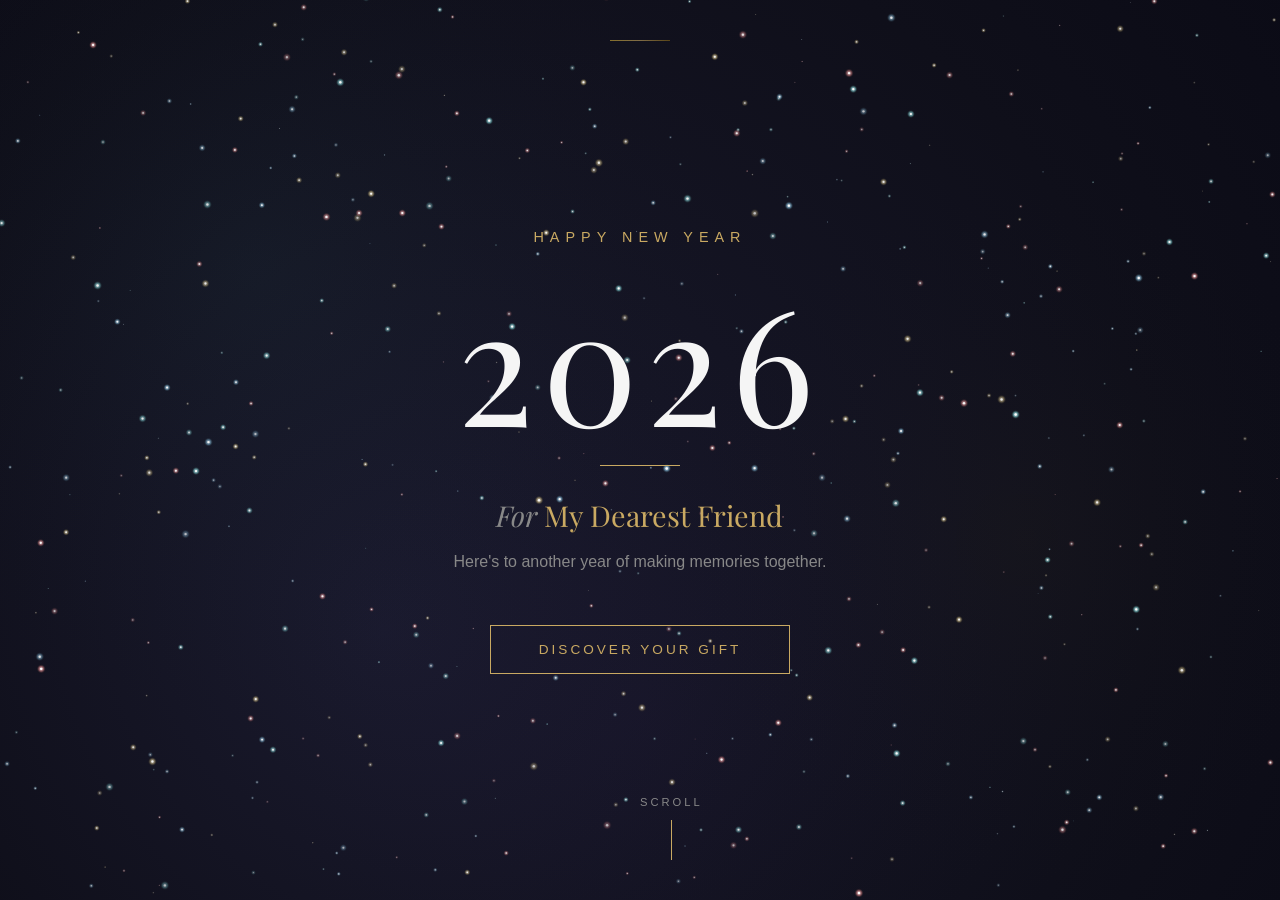
==== new-year-wish/index.html @ 08fce494 "Initial Changes" ====
<!DOCTYPE html>
<html lang="en">

<head>
    <meta charset="UTF-8">
    <meta name="viewport" content="width=device-width, initial-scale=1.0">
    <title>New Year Wish 2026</title>
    <!-- Fonts -->
    <link rel="preconnect" href="https://fonts.googleapis.com">
    <link rel="preconnect" href="https://fonts.gstatic.com" crossorigin>
    <link
        href="https://fonts.googleapis.com/css2?family=Outfit:wght@300;500;700&family=Playfair+Display:ital,wght@0,400;0,700;1,400&display=swap"
        rel="stylesheet">

    <!-- Styles -->
    <link rel="stylesheet" href="styles/main.css">
    <link rel="stylesheet" href="styles/animations.css">
</head>

<body>
    <div id="app">
        <!-- Content will be injected here by JS -->
        <div id="loading-screen" class="loading-screen">
            <div class="loader"></div>
            <p class="loading-text">Loading Memories...</p>
        </div>
    </div>

    <!-- Scripts -->
    <script src="scripts/data.js"></script>
    <script src="scripts/components/Stars.js"></script>
    <script src="scripts/components/Hero.js"></script>
    <script src="scripts/components/Gallery.js"></script>
    <script src="scripts/components/Game.js"></script>
    <script src="scripts/components/Notes.js"></script>
    <script src="scripts/app.js"></script>
</body>

</html>
---- new-year-wish/styles/main.css ----
:root {
    /* Color Palette: Luxury Dark (Audemars Piguet inspired) */
    --color-bg: #0c0c0c;
    /* Rich black */
    --color-surface: #1a1a1a;
    /* Dark charcoal */
    --color-primary: #c9a962;
    /* Warm Gold */
    --color-primary-dim: #a08642;
    --color-secondary: #8b7355;
    /* Bronze */
    --color-accent: #d4af37;
    /* Metallic Gold */
    --color-gold: #c9a962;
    --color-text-main: #f5f5f5;
    /* Off-white for elegance */
    --color-text-muted: #888888;

    /* Gradient Colors */
    --gradient-primary: linear-gradient(135deg, #c9a962 0%, #8b6914 50%, #c9a962 100%);
    --gradient-gold: linear-gradient(135deg, #d4af37 0%, #c9a962 50%, #8b6914 100%);
    --gradient-dark: linear-gradient(180deg, #0c0c0c 0%, #1a1a1a 100%);

    /* Spacing */
    --spacing-xs: 0.5rem;
    --spacing-sm: 1rem;
    --spacing-md: 2rem;
    --spacing-lg: 4rem;
    --spacing-xl: 8rem;

    /* Typography - Elegant serif */
    --font-heading: 'Playfair Display', Georgia, serif;
    --font-body: 'Inter', 'Helvetica Neue', sans-serif;

    /* Borders */
    --radius-sm: 4px;
    --radius-md: 8px;
    --radius-lg: 16px;
}

* {
    margin: 0;
    padding: 0;
    box-sizing: border-box;
}

body {
    background: transparent;
    color: var(--color-text-main);
    font-family: var(--font-body);
    overflow-x: hidden;
    line-height: 1.6;
}

#app {
    min-height: 100vh;
    display: flex;
    flex-direction: column;
}

/* Optional hero background from Customize (hero.backgroundImage) */
.hero-section .hero-bg {
    position: absolute;
    inset: 0;
    z-index: 0;
    background-size: cover;
    background-position: center;
    background-repeat: no-repeat;
    pointer-events: none;
}

.hero-section .hero-bg-veil {
    position: absolute;
    inset: 0;
    z-index: 1;
    pointer-events: none;
    background: linear-gradient(
        to bottom,
        rgba(12, 12, 12, 0.55) 0%,
        rgba(12, 12, 12, 0.28) 45%,
        rgba(12, 12, 12, 0.52) 100%
    );
}

.container {
    width: 90%;
    max-width: 1200px;
    margin: 0 auto;
    padding: var(--spacing-md) 0;
}

h1,
h2,
h3 {
    font-family: var(--font-heading);
    color: var(--color-primary);
    line-height: 1.2;
}

button {
    cursor: pointer;
    font-family: var(--font-body);
    border: none;
    outline: none;
}

/* Loading Screen */
.loading-screen {
    position: fixed;
    inset: 0;
    background: var(--color-bg);
    display: flex;
    flex-direction: column;
    justify-content: center;
    align-items: center;
    z-index: 9999;
}

.loader {
    width: 50px;
    height: 50px;
    border: 3px solid var(--color-surface);
    border-top-color: var(--color-primary);
    border-radius: 50%;
    animation: spin 1s linear infinite;
}

.loading-text {
    margin-top: var(--spacing-sm);
    color: var(--color-primary);
    font-size: 0.9rem;
    letter-spacing: 2px;
    text-transform: uppercase;
}

@keyframes spin {
    to {
        transform: rotate(360deg);
    }
}

/* Luxury Scroll Reveal - Cinematic Materialization */
.reveal-on-scroll {
    opacity: 0;
    transform: translateY(100px) scale(0.9) rotateX(10deg);
    filter: blur(10px);
    transition:
        opacity 1.5s cubic-bezier(0.2, 0.8, 0.2, 1),
        transform 1.5s cubic-bezier(0.2, 0.8, 0.2, 1),
        filter 1.2s ease-out;
    will-change: transform, opacity, filter;
    pointer-events: none;
}

.reveal-on-scroll.revealed {
    opacity: 1;
    transform: translateY(0) scale(1) rotateX(0);
    filter: blur(0);
    pointer-events: auto;
}

/* Base hidden state for the main content wrapper */
#main-content {
    opacity: 0;
    transition: opacity 1s ease;
    pointer-events: none;
}

#main-content.content-visible {
    opacity: 1;
    pointer-events: auto;
}

.hidden {
    display: none !important;
}

/* Mobile Responsiveness */
@media (max-width: 768px) {
    .container {
        width: 95%;
        padding: var(--spacing-sm) 0;
    }

    h1 {
        font-size: 15vw !important;
    }

    /* Responsive Hero Text */
    h2 {
        font-size: 2rem !important;
    }

    h3 {
        font-size: 1.5rem !important;
    }

    .hero-section p {
        font-size: 1rem !important;
        padding: 0 1rem;
    }

    .gallery-section {
        padding: 2rem 0.5rem !important;
    }

    .game-section {
        padding: 2rem 0.5rem !important;
    }
}
---- new-year-wish/styles/animations.css ----
@keyframes fadeIn {
    from {
        opacity: 0;
        transform: translateY(20px);
    }

    to {
        opacity: 1;
        transform: translateY(0);
    }
}

@keyframes float {
    0% {
        transform: translateY(0px);
    }

    50% {
        transform: translateY(-10px);
    }

    100% {
        transform: translateY(0px);
    }
}

@keyframes pulse-glow {
    0% {
        box-shadow: 0 0 5px var(--color-primary-dim);
    }

    50% {
        box-shadow: 0 0 20px var(--color-primary);
    }

    100% {
        box-shadow: 0 0 5px var(--color-primary-dim);
    }
}

.animate-fade-in {
    animation: fadeIn 1s ease-out forwards;
}

.animate-float {
    animation: float 6s ease-in-out infinite;
}

.delay-100 {
    animation-delay: 100ms;
}

.delay-200 {
    animation-delay: 200ms;
}

.delay-300 {
    animation-delay: 300ms;
}

.delay-500 {
    animation-delay: 500ms;
}

/* Cinematic Fade-Up Animation */
.fade-up {
    opacity: 0;
    transform: translateY(20px);
    animation: fadeUp 0.8s ease forwards;
}

.delay-1 {
    animation-delay: 0.3s;
}

.delay-2 {
    animation-delay: 0.6s;
}

.delay-3 {
    animation-delay: 0.9s;
}

@keyframes fadeUp {
    to {
        opacity: 1;
        transform: translateY(0);
    }
}
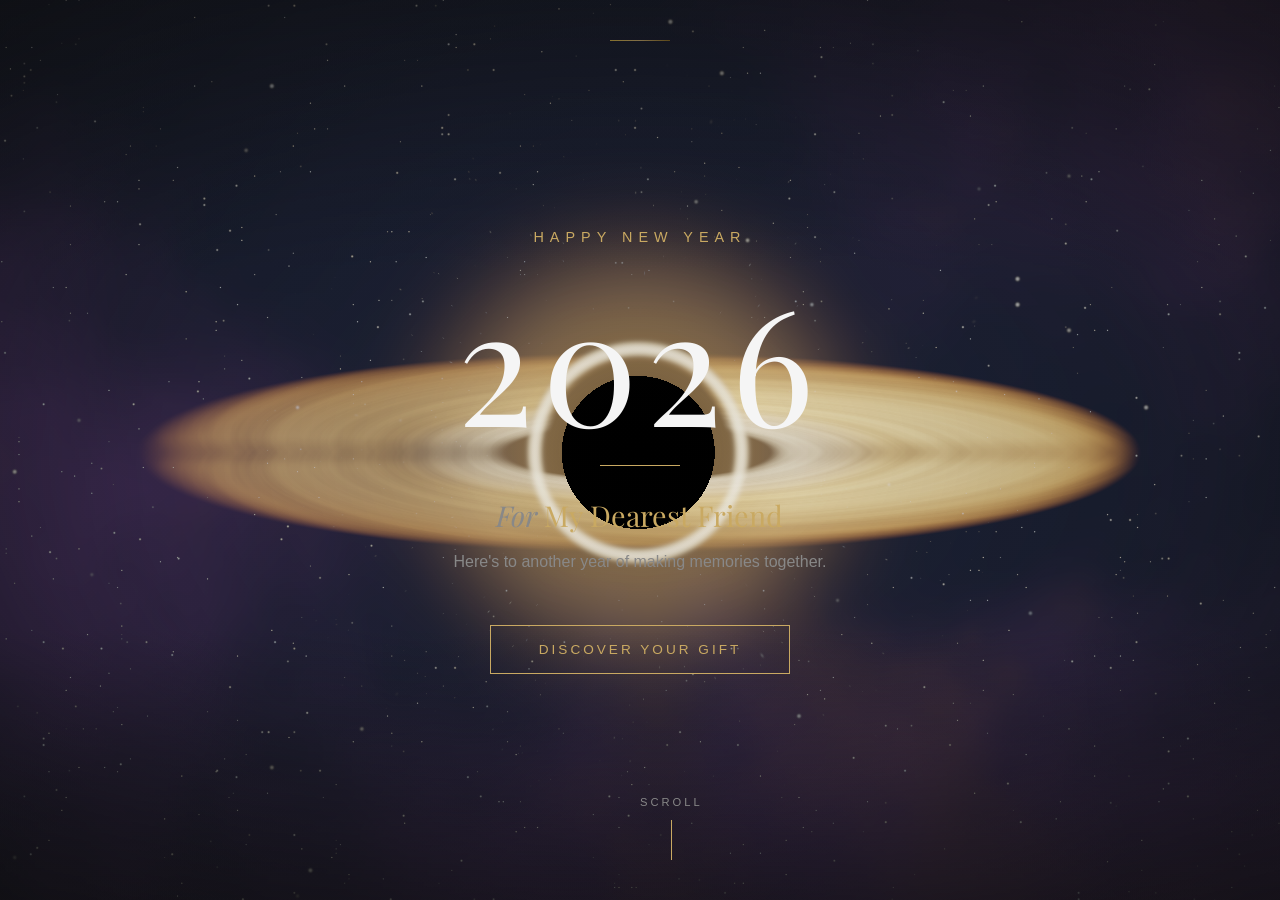
==== commit f376fd45: "feat(hero): add live Interstellar-inspired black hole background Co-Authored-By: mishraa_chandan <ch" ====
--- a/new-year-wish/index.html
+++ b/new-year-wish/index.html
@@ -29,6 +29,7 @@
     <!-- Scripts -->
     <script src="scripts/data.js"></script>
     <script src="scripts/components/Stars.js"></script>
+    <script src="scripts/components/BlackHole.js"></script>
     <script src="scripts/components/Hero.js"></script>
     <script src="scripts/components/Gallery.js"></script>
     <script src="scripts/components/Game.js"></script>
--- a/new-year-wish/styles/main.css
+++ b/new-year-wish/styles/main.css
@@ -58,6 +58,39 @@
     flex-direction: column;
 }
 
+/* Cinematic black hole canvas fills the hero section behind content */
+.hero-section .blackhole-canvas {
+    position: absolute;
+    inset: 0;
+    width: 100%;
+    height: 100%;
+    z-index: 0;
+    pointer-events: none;
+    display: block;
+}
+
+/* Soft vignette / readability veil over the black hole scene */
+.hero-section .hero-bh-veil {
+    position: absolute;
+    inset: 0;
+    z-index: 1;
+    pointer-events: none;
+    background:
+        radial-gradient(
+            ellipse at center,
+            rgba(12, 12, 12, 0.0) 0%,
+            rgba(12, 12, 12, 0.18) 55%,
+            rgba(12, 12, 12, 0.55) 100%
+        ),
+        linear-gradient(
+            to bottom,
+            rgba(12, 12, 12, 0.35) 0%,
+            rgba(12, 12, 12, 0.0) 30%,
+            rgba(12, 12, 12, 0.0) 70%,
+            rgba(12, 12, 12, 0.55) 100%
+        );
+}
+
 /* Optional hero background from Customize (hero.backgroundImage) */
 .hero-section .hero-bg {
     position: absolute;
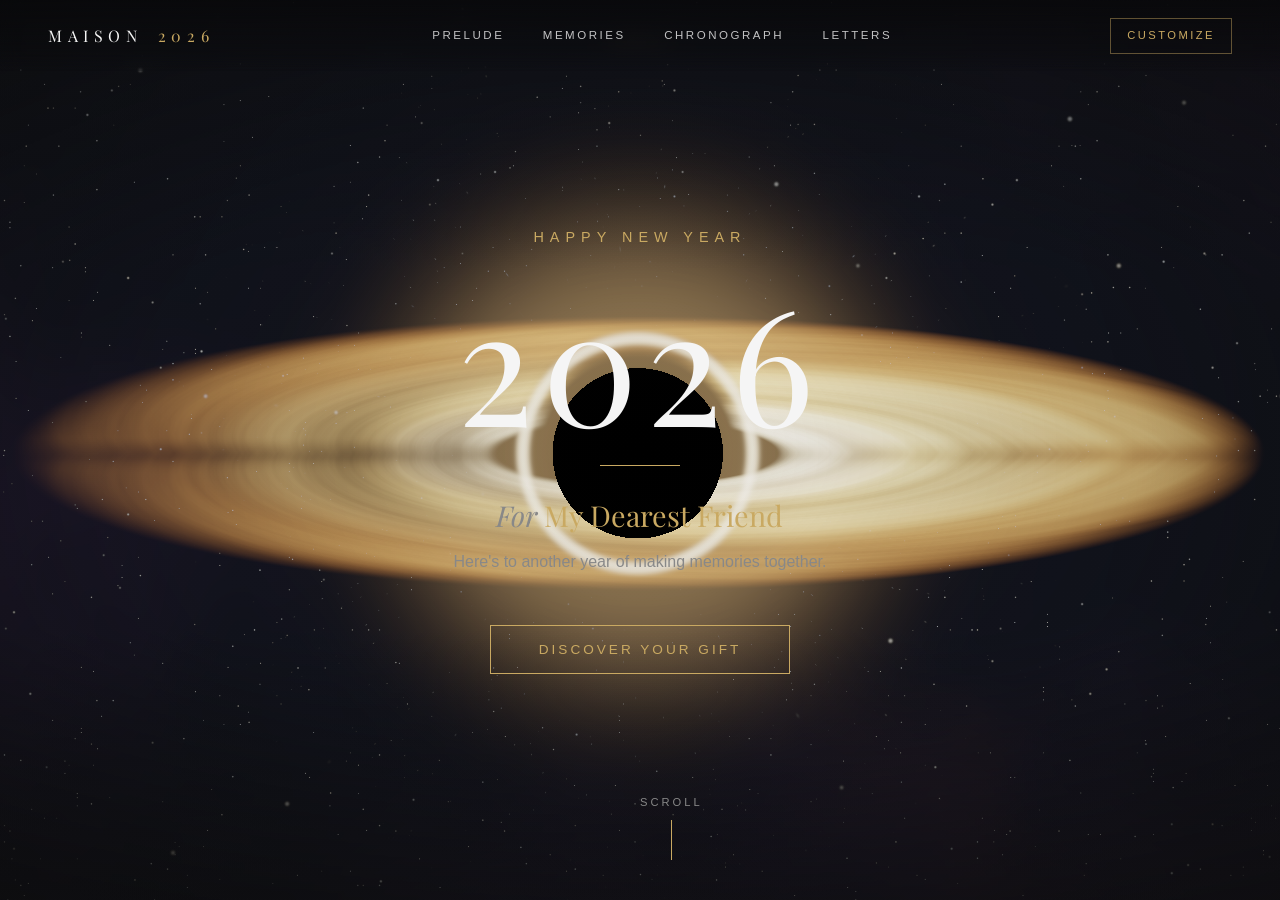
==== commit 779a7350: "feat: AP-inspired redesign + chronograph game + improved black hole + customize sync - Improved WebG" ====
--- a/new-year-wish/index.html
+++ b/new-year-wish/index.html
@@ -30,9 +30,10 @@
     <script src="scripts/data.js"></script>
     <script src="scripts/components/Stars.js"></script>
     <script src="scripts/components/BlackHole.js"></script>
+    <script src="scripts/components/Nav.js"></script>
     <script src="scripts/components/Hero.js"></script>
     <script src="scripts/components/Gallery.js"></script>
-    <script src="scripts/components/Game.js"></script>
+    <script src="scripts/components/Chronograph.js"></script>
     <script src="scripts/components/Notes.js"></script>
     <script src="scripts/app.js"></script>
 </body>
--- a/new-year-wish/styles/main.css
+++ b/new-year-wish/styles/main.css
@@ -91,11 +91,12 @@
         );
 }
 
-/* Optional hero background from Customize (hero.backgroundImage) */
+/* Optional hero background from Customize (hero.backgroundImage).
+   Sits ABOVE the black-hole veil so a user-provided image wins visually. */
 .hero-section .hero-bg {
     position: absolute;
     inset: 0;
-    z-index: 0;
+    z-index: 2;
     background-size: cover;
     background-position: center;
     background-repeat: no-repeat;
@@ -105,7 +106,7 @@
 .hero-section .hero-bg-veil {
     position: absolute;
     inset: 0;
-    z-index: 1;
+    z-index: 3;
     pointer-events: none;
     background: linear-gradient(
         to bottom,
@@ -208,6 +209,318 @@
     display: none !important;
 }
 
+/* ==========================================================================
+   Editorial theme — Audemars Piguet-inspired layout primitives
+   ========================================================================== */
+
+/* Slim fixed top nav */
+.site-nav {
+    position: fixed;
+    top: 0;
+    left: 0;
+    right: 0;
+    z-index: 1000;
+    display: flex;
+    align-items: center;
+    justify-content: space-between;
+    padding: 1.1rem clamp(1.25rem, 4vw, 3rem);
+    background: linear-gradient(
+        to bottom,
+        rgba(8, 8, 10, 0.78) 0%,
+        rgba(8, 8, 10, 0.35) 70%,
+        rgba(8, 8, 10, 0.0) 100%
+    );
+    backdrop-filter: blur(10px);
+    -webkit-backdrop-filter: blur(10px);
+    pointer-events: auto;
+    transition: background 0.4s ease;
+}
+
+.site-nav .nav-brand {
+    font-family: var(--font-heading);
+    font-weight: 400;
+    color: var(--color-text-main);
+    font-size: 1rem;
+    letter-spacing: 0.35em;
+    text-transform: uppercase;
+    text-decoration: none;
+}
+
+.site-nav .nav-brand .brand-accent {
+    color: var(--color-primary);
+    margin-left: 0.35rem;
+}
+
+.site-nav .nav-links {
+    display: flex;
+    gap: clamp(1rem, 3vw, 2.5rem);
+    align-items: center;
+}
+
+.site-nav .nav-links a {
+    color: var(--color-text-main);
+    font-family: var(--font-body);
+    font-size: 0.72rem;
+    letter-spacing: 0.22em;
+    text-transform: uppercase;
+    text-decoration: none;
+    opacity: 0.78;
+    transition: opacity 0.3s ease, color 0.3s ease;
+}
+
+.site-nav .nav-links a:hover,
+.site-nav .nav-links a.is-active {
+    opacity: 1;
+    color: var(--color-primary);
+}
+
+.site-nav .nav-customize {
+    padding: 0.5rem 1rem;
+    border: 1px solid rgba(201, 169, 98, 0.45);
+    color: var(--color-primary);
+    font-size: 0.7rem;
+    letter-spacing: 0.22em;
+    text-transform: uppercase;
+    text-decoration: none;
+    transition: all 0.3s ease;
+}
+.site-nav .nav-customize:hover {
+    background: var(--color-primary);
+    color: #0a0a0a;
+}
+
+@media (max-width: 700px) {
+    .site-nav .nav-links { gap: 0.9rem; }
+    .site-nav .nav-links a { font-size: 0.65rem; letter-spacing: 0.18em; }
+    .site-nav .nav-brand { font-size: 0.8rem; letter-spacing: 0.25em; }
+}
+
+/* Chapter header used above every editorial section */
+.chapter-header {
+    display: flex;
+    flex-direction: column;
+    align-items: center;
+    text-align: center;
+    padding: clamp(5rem, 10vw, 8rem) 1rem 2rem 1rem;
+    gap: 1rem;
+}
+
+.chapter-header .chapter-marker {
+    font-family: var(--font-body);
+    font-size: 0.72rem;
+    letter-spacing: 0.42em;
+    text-transform: uppercase;
+    color: var(--color-primary);
+    opacity: 0.9;
+}
+
+.chapter-header .chapter-rule {
+    width: 1px;
+    height: 56px;
+    background: linear-gradient(
+        to bottom,
+        rgba(201, 169, 98, 0.0),
+        rgba(201, 169, 98, 0.7),
+        rgba(201, 169, 98, 0.0)
+    );
+}
+
+.chapter-header .chapter-title {
+    font-family: var(--font-heading);
+    font-weight: 400;
+    color: var(--color-text-main);
+    font-size: clamp(2.2rem, 5vw, 3.6rem);
+    letter-spacing: 0.02em;
+    line-height: 1.1;
+    margin: 0;
+}
+
+.chapter-header .chapter-subtitle {
+    font-family: var(--font-heading);
+    font-style: italic;
+    color: var(--color-text-muted);
+    font-size: clamp(0.95rem, 1.6vw, 1.15rem);
+    max-width: 560px;
+    margin: 0 auto;
+}
+
+/* Thin gold hairline used as a divider between sections */
+.editorial-rule {
+    display: block;
+    width: 80px;
+    height: 1px;
+    margin: 3rem auto;
+    background: linear-gradient(
+        to right,
+        rgba(201, 169, 98, 0),
+        rgba(201, 169, 98, 0.75),
+        rgba(201, 169, 98, 0)
+    );
+}
+
+/* Editorial footer */
+.site-footer {
+    text-align: center;
+    padding: 4rem 1rem 3rem 1rem;
+    color: var(--color-text-muted);
+    font-size: 0.75rem;
+    letter-spacing: 0.3em;
+    text-transform: uppercase;
+}
+.site-footer .site-footer-rule {
+    display: block;
+    width: 60px;
+    height: 1px;
+    margin: 0 auto 1.5rem auto;
+    background: rgba(201, 169, 98, 0.55);
+}
+
+/* Chronograph (new game) base styles */
+.chronograph-section {
+    padding: 2rem 1rem 4rem 1rem;
+    display: flex;
+    flex-direction: column;
+    align-items: center;
+    gap: 2.25rem;
+}
+.chronograph-stage {
+    position: relative;
+    width: min(520px, 92vw);
+    aspect-ratio: 1 / 1;
+    display: flex;
+    align-items: center;
+    justify-content: center;
+}
+.chronograph-stage svg {
+    width: 100%;
+    height: 100%;
+    display: block;
+    filter: drop-shadow(0 10px 40px rgba(201, 169, 98, 0.12));
+}
+.chronograph-hand {
+    transform-origin: 250px 250px;
+    transition: transform 3.2s cubic-bezier(0.15, 0.85, 0.2, 1.0);
+}
+.chronograph-crown {
+    position: absolute;
+    right: -2%;
+    top: 50%;
+    transform: translateY(-50%);
+    width: 48px;
+    height: 86px;
+    background: linear-gradient(
+        to right,
+        #7a6224 0%,
+        #c9a962 45%,
+        #f0d98a 55%,
+        #7a6224 100%
+    );
+    border-radius: 6px;
+    cursor: pointer;
+    box-shadow: 0 0 24px rgba(201, 169, 98, 0.35);
+    display: flex;
+    align-items: center;
+    justify-content: center;
+    transition: transform 0.2s ease, box-shadow 0.3s ease;
+    z-index: 2;
+}
+.chronograph-crown::before {
+    content: "";
+    display: block;
+    width: 14px;
+    height: 70%;
+    background: repeating-linear-gradient(
+        to bottom,
+        rgba(0,0,0,0.45) 0 2px,
+        transparent 2px 5px
+    );
+}
+.chronograph-crown:hover { transform: translateY(-50%) translateX(-2px); }
+.chronograph-crown:active { transform: translateY(-50%) translateX(1px) scale(0.98); }
+.chronograph-crown.is-winding { animation: crownSpin 0.8s linear infinite; }
+@keyframes crownSpin {
+    from { transform: translateY(-50%) rotate(0deg); }
+    to   { transform: translateY(-50%) rotate(360deg); }
+}
+.chronograph-hint {
+    font-family: var(--font-body);
+    font-size: 0.7rem;
+    letter-spacing: 0.42em;
+    text-transform: uppercase;
+    color: var(--color-primary);
+    opacity: 0.85;
+    text-align: center;
+}
+.chronograph-wishes {
+    display: grid;
+    grid-template-columns: repeat(auto-fit, minmax(220px, 1fr));
+    gap: 1.25rem;
+    width: min(980px, 92vw);
+    margin-top: 1rem;
+}
+.wish-card {
+    position: relative;
+    background: rgba(20, 20, 22, 0.55);
+    border: 1px solid rgba(201, 169, 98, 0.18);
+    padding: 1.5rem 1.3rem;
+    text-align: left;
+    opacity: 0.35;
+    filter: grayscale(0.5);
+    transition: opacity 0.6s ease, filter 0.6s ease, border-color 0.6s ease, transform 0.6s ease;
+    min-height: 150px;
+    overflow: hidden;
+}
+.wish-card.is-revealed {
+    opacity: 1;
+    filter: none;
+    border-color: rgba(201, 169, 98, 0.55);
+    transform: translateY(-2px);
+}
+.wish-card .wish-numeral {
+    font-family: var(--font-heading);
+    font-size: 1.1rem;
+    letter-spacing: 0.2em;
+    color: var(--color-primary);
+    margin-bottom: 0.8rem;
+}
+.wish-card .wish-title {
+    font-family: var(--font-heading);
+    font-size: 1.25rem;
+    color: var(--color-text-main);
+    margin-bottom: 0.5rem;
+    font-weight: 400;
+}
+.wish-card .wish-body {
+    font-family: var(--font-body);
+    color: var(--color-text-muted);
+    font-size: 0.92rem;
+    line-height: 1.55;
+}
+.wish-card .wish-seal {
+    position: absolute;
+    right: 0.9rem;
+    top: 0.9rem;
+    width: 10px;
+    height: 10px;
+    border-radius: 50%;
+    background: rgba(201, 169, 98, 0.8);
+    box-shadow: 0 0 12px rgba(201, 169, 98, 0.7);
+    opacity: 0;
+    transition: opacity 0.6s ease;
+}
+.wish-card.is-revealed .wish-seal { opacity: 1; }
+.chronograph-complete {
+    margin-top: 1.25rem;
+    font-family: var(--font-heading);
+    font-style: italic;
+    color: var(--color-primary);
+    text-align: center;
+    font-size: 1.1rem;
+    opacity: 0;
+    transition: opacity 0.8s ease;
+}
+.chronograph-complete.is-visible { opacity: 1; }
+
 /* Mobile Responsiveness */
 @media (max-width: 768px) {
     .container {
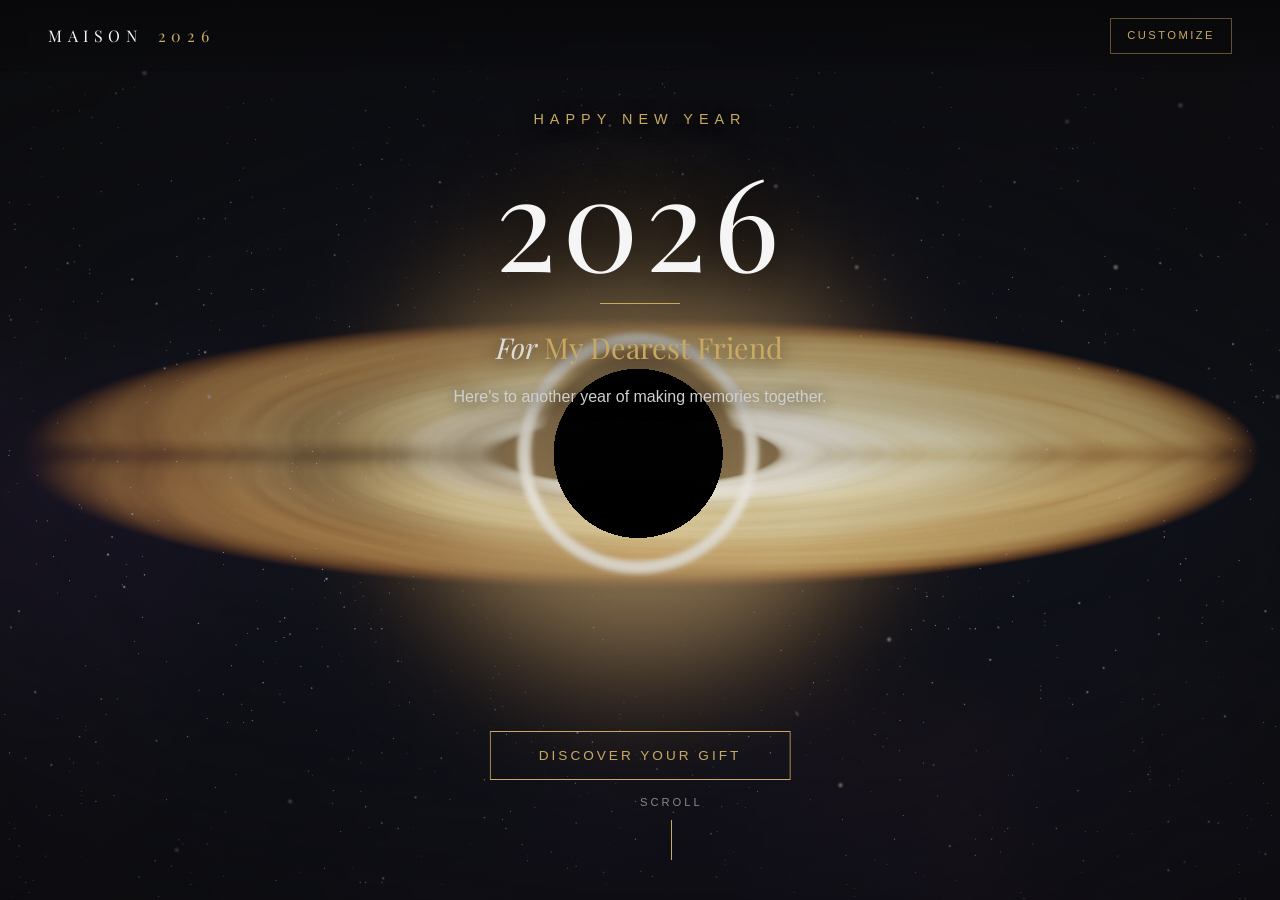
==== commit 46265683: "feat(hero): multiline name/message, blinking CTA, bg music scaffold, brighter wish cards - customize" ====
--- a/new-year-wish/index.html
+++ b/new-year-wish/index.html
@@ -31,6 +31,7 @@
     <script src="scripts/components/Stars.js"></script>
     <script src="scripts/components/BlackHole.js"></script>
     <script src="scripts/components/Nav.js"></script>
+    <script src="scripts/components/HeroAudio.js"></script>
     <script src="scripts/components/Hero.js"></script>
     <script src="scripts/components/Gallery.js"></script>
     <script src="scripts/components/Chronograph.js"></script>
--- a/new-year-wish/styles/main.css
+++ b/new-year-wish/styles/main.css
@@ -69,7 +69,9 @@
     display: block;
 }
 
-/* Soft vignette / readability veil over the black hole scene */
+/* Soft vignette / readability veil over the black hole scene.
+   Darker at top + bottom so hero copy (upper band) and scroll hint stay legible
+   against the bright accretion disk. */
 .hero-section .hero-bh-veil {
     position: absolute;
     inset: 0;
@@ -77,17 +79,17 @@
     pointer-events: none;
     background:
         radial-gradient(
-            ellipse at center,
+            ellipse at center 62%,
             rgba(12, 12, 12, 0.0) 0%,
-            rgba(12, 12, 12, 0.18) 55%,
-            rgba(12, 12, 12, 0.55) 100%
+            rgba(12, 12, 12, 0.22) 55%,
+            rgba(12, 12, 12, 0.6) 100%
         ),
         linear-gradient(
             to bottom,
-            rgba(12, 12, 12, 0.35) 0%,
-            rgba(12, 12, 12, 0.0) 30%,
-            rgba(12, 12, 12, 0.0) 70%,
-            rgba(12, 12, 12, 0.55) 100%
+            rgba(8, 8, 10, 0.62) 0%,
+            rgba(8, 8, 10, 0.32) 28%,
+            rgba(8, 8, 10, 0.0) 55%,
+            rgba(8, 8, 10, 0.55) 100%
         );
 }
 
@@ -458,43 +460,66 @@
     width: min(980px, 92vw);
     margin-top: 1rem;
 }
+/* Wish cards — boosted contrast so the unrevealed state is still clearly
+   legible against the starfield, while the revealed state adds a soft
+   gold glow. Previously the cards sat at 0.35 opacity + grayscale which
+   made the copy wash into the stars. */
 .wish-card {
     position: relative;
-    background: rgba(20, 20, 22, 0.55);
-    border: 1px solid rgba(201, 169, 98, 0.18);
+    background:
+        linear-gradient(
+            180deg,
+            rgba(28, 24, 32, 0.88) 0%,
+            rgba(18, 16, 22, 0.92) 100%
+        );
+    border: 1px solid rgba(201, 169, 98, 0.38);
     padding: 1.5rem 1.3rem;
     text-align: left;
-    opacity: 0.35;
-    filter: grayscale(0.5);
-    transition: opacity 0.6s ease, filter 0.6s ease, border-color 0.6s ease, transform 0.6s ease;
+    opacity: 0.92;
+    filter: none;
+    transition: opacity 0.6s ease, filter 0.6s ease, border-color 0.6s ease,
+                transform 0.6s ease, box-shadow 0.6s ease;
     min-height: 150px;
     overflow: hidden;
+    backdrop-filter: blur(4px);
+    -webkit-backdrop-filter: blur(4px);
+    box-shadow:
+        0 1px 0 rgba(255, 235, 200, 0.04) inset,
+        0 12px 28px -14px rgba(0, 0, 0, 0.75),
+        0 4px 10px -4px rgba(0, 0, 0, 0.55);
 }
 .wish-card.is-revealed {
     opacity: 1;
     filter: none;
-    border-color: rgba(201, 169, 98, 0.55);
+    border-color: rgba(201, 169, 98, 0.85);
     transform: translateY(-2px);
+    box-shadow:
+        0 1px 0 rgba(255, 235, 200, 0.08) inset,
+        0 18px 36px -14px rgba(0, 0, 0, 0.85),
+        0 0 28px -4px rgba(201, 169, 98, 0.35);
 }
 .wish-card .wish-numeral {
     font-family: var(--font-heading);
-    font-size: 1.1rem;
-    letter-spacing: 0.2em;
+    font-size: 1.15rem;
+    letter-spacing: 0.22em;
     color: var(--color-primary);
     margin-bottom: 0.8rem;
+    text-shadow: 0 1px 6px rgba(0, 0, 0, 0.55);
 }
 .wish-card .wish-title {
     font-family: var(--font-heading);
-    font-size: 1.25rem;
-    color: var(--color-text-main);
-    margin-bottom: 0.5rem;
+    font-size: 1.3rem;
+    color: #f1eadb;
+    margin-bottom: 0.55rem;
     font-weight: 400;
+    text-shadow: 0 1px 10px rgba(0, 0, 0, 0.7);
 }
 .wish-card .wish-body {
     font-family: var(--font-body);
-    color: var(--color-text-muted);
-    font-size: 0.92rem;
-    line-height: 1.55;
+    color: #d9d2c4;
+    font-size: 0.95rem;
+    line-height: 1.6;
+    text-shadow: 0 1px 8px rgba(0, 0, 0, 0.6);
 }
 .wish-card .wish-seal {
     position: absolute;
@@ -521,6 +546,430 @@
 }
 .chronograph-complete.is-visible { opacity: 1; }
 
+/* ==========================================================================
+   Letters (Notes) — vintage desk aesthetic
+   ========================================================================== */
+
+/* Full-bleed desk background: warm parchment gradient + sepia-tinted
+   photograph + subtle paper-grain texture + warm vignette. Layered so the
+   overall mood is "antique letters scattered on a wooden desk". */
+.letters-section {
+    position: relative;
+    padding: 1rem clamp(1rem, 4vw, 3rem) 7rem clamp(1rem, 4vw, 3rem);
+    overflow: hidden;
+    isolation: isolate;
+    background:
+        radial-gradient(
+            ellipse at 30% 20%,
+            rgba(255, 225, 170, 0.14) 0%,
+            rgba(0, 0, 0, 0) 55%
+        ),
+        radial-gradient(
+            ellipse at 80% 85%,
+            rgba(255, 200, 130, 0.10) 0%,
+            rgba(0, 0, 0, 0) 60%
+        ),
+        linear-gradient(180deg, #241710 0%, #1a120c 60%, #120b07 100%);
+    color: #f3e3c4;
+}
+
+/* Photograph layer — sepia-tinted, low opacity so text stays readable but
+   the desk texture is still visibly rich. */
+.letters-section::before {
+    content: "";
+    position: absolute;
+    inset: 0;
+    z-index: 0;
+    background-image: url("https://images.unsplash.com/photo-1455390582262-044cdead277a?auto=format&fit=crop&q=80&w=2400");
+    background-size: cover;
+    background-position: center;
+    filter: sepia(0.65) saturate(1.05) brightness(0.55) contrast(1.05);
+    opacity: 0.55;
+    pointer-events: none;
+}
+
+/* Warm vignette that frames the whole section and pushes focus to the
+   center grid of letters. */
+.letters-section::after {
+    content: "";
+    position: absolute;
+    inset: 0;
+    z-index: 1;
+    pointer-events: none;
+    background:
+        radial-gradient(
+            ellipse at center,
+            rgba(0, 0, 0, 0) 40%,
+            rgba(12, 8, 4, 0.55) 100%
+        ),
+        linear-gradient(
+            180deg,
+            rgba(12, 8, 4, 0.55) 0%,
+            rgba(12, 8, 4, 0.0) 18%,
+            rgba(12, 8, 4, 0.0) 80%,
+            rgba(12, 8, 4, 0.6) 100%
+        );
+}
+
+/* Keep all foreground content above the background + vignette layers. */
+.letters-section > * { position: relative; z-index: 2; }
+
+.letters-instruction {
+    text-align: center;
+    margin: 0 auto 3rem auto;
+    font-family: var(--font-heading);
+    font-style: italic;
+    color: #e5cf9c;
+    font-size: clamp(0.95rem, 1.4vw, 1.1rem);
+    letter-spacing: 0.04em;
+    max-width: 560px;
+}
+
+.letters-grid {
+    display: grid;
+    grid-template-columns: repeat(auto-fit, minmax(300px, 1fr));
+    gap: clamp(2rem, 4vw, 3.5rem);
+    max-width: 1180px;
+    margin: 0 auto;
+    padding: 0 clamp(0.5rem, 2vw, 1.5rem);
+}
+
+/* --- Letter card (sheet of parchment) --------------------------------- */
+
+.letter-card {
+    --letter-rot: 0deg;
+    position: relative;
+    min-height: 340px;
+    border-radius: 2px;
+    transform: rotate(var(--letter-rot));
+    transition: transform 0.8s cubic-bezier(0.2, 0.8, 0.2, 1),
+                box-shadow 0.8s ease,
+                filter 0.6s ease;
+    box-shadow:
+        0 2px 0 rgba(255, 245, 220, 0.05) inset,
+        0 18px 30px -10px rgba(0, 0, 0, 0.55),
+        0 6px 12px -4px rgba(0, 0, 0, 0.45);
+}
+.letter-card:hover {
+    transform: rotate(calc(var(--letter-rot) * 0.4)) translateY(-4px);
+    box-shadow:
+        0 2px 0 rgba(255, 245, 220, 0.08) inset,
+        0 28px 40px -10px rgba(0, 0, 0, 0.65),
+        0 10px 20px -4px rgba(0, 0, 0, 0.55);
+}
+.letter-card.is-wrong {
+    animation: letterShake 0.5s ease;
+}
+@keyframes letterShake {
+    0%, 100% { transform: rotate(var(--letter-rot)) translateX(0); }
+    25%      { transform: rotate(var(--letter-rot)) translateX(-6px); }
+    75%      { transform: rotate(var(--letter-rot)) translateX(6px); }
+}
+
+/* Both faces share the parchment paper treatment. */
+.letter-face {
+    position: absolute;
+    inset: 0;
+    padding: 1.75rem 1.6rem 1.5rem 1.6rem;
+    display: flex;
+    flex-direction: column;
+    transition: opacity 0.8s ease, transform 0.8s ease;
+    background:
+        /* subtle fiber texture */
+        repeating-linear-gradient(
+            115deg,
+            rgba(120, 90, 50, 0.04) 0 2px,
+            transparent 2px 7px
+        ),
+        /* light aging stains at edges */
+        radial-gradient(
+            ellipse at 15% 10%,
+            rgba(170, 120, 60, 0.18) 0%,
+            rgba(0, 0, 0, 0) 55%
+        ),
+        radial-gradient(
+            ellipse at 90% 80%,
+            rgba(140, 90, 40, 0.22) 0%,
+            rgba(0, 0, 0, 0) 55%
+        ),
+        /* base warm parchment */
+        linear-gradient(180deg, #f2dcb0 0%, #e7cf9e 55%, #d8ba84 100%);
+    border: 1px solid rgba(110, 78, 40, 0.4);
+    /* torn-feel top/bottom edges */
+    clip-path: polygon(
+        0 2%, 3% 0, 12% 1%, 24% 0, 38% 1.5%, 55% 0, 72% 1%, 88% 0, 100% 2%,
+        100% 97%, 95% 100%, 78% 99%, 62% 100%, 42% 98.5%, 25% 100%,
+        10% 99%, 0 97%
+    );
+    color: #3a2611;
+    font-family: var(--font-body);
+}
+
+.letter-front  { opacity: 1; z-index: 2; }
+.letter-back   { opacity: 0; z-index: 1; transform: scale(0.98); pointer-events: none; }
+
+.letter-card.is-unsealed .letter-front {
+    opacity: 0;
+    transform: scale(0.97);
+    pointer-events: none;
+}
+.letter-card.is-unsealed .letter-back {
+    opacity: 1;
+    transform: scale(1);
+    pointer-events: auto;
+}
+
+/* --- Front-face decorations ------------------------------------------- */
+
+.letter-stamp-strip {
+    display: flex;
+    justify-content: space-between;
+    align-items: center;
+    margin-bottom: 1rem;
+    gap: 0.75rem;
+}
+.letter-stamp {
+    font-family: var(--font-heading);
+    font-size: 0.7rem;
+    letter-spacing: 0.28em;
+    padding: 0.35rem 0.7rem;
+    color: #f3deb1;
+    background: linear-gradient(135deg, #a8701c, #7a4f13);
+    border: 1px dashed #f3deb1;
+    border-radius: 2px;
+    transform: rotate(-6deg);
+    box-shadow: 0 2px 0 rgba(0, 0, 0, 0.15);
+}
+.letter-postmark {
+    font-family: var(--font-body);
+    font-size: 0.68rem;
+    letter-spacing: 0.22em;
+    color: rgba(58, 38, 17, 0.55);
+    border: 1px solid rgba(58, 38, 17, 0.35);
+    padding: 0.2rem 0.55rem;
+    border-radius: 999px;
+    transform: rotate(8deg);
+}
+
+.letter-address {
+    font-family: var(--font-heading);
+    font-style: italic;
+    font-size: 1.05rem;
+    color: #4a2f14;
+    margin-bottom: 0.75rem;
+}
+.letter-address .letter-hand {
+    font-family: 'Playfair Display', serif;
+    font-style: italic;
+    color: #7a4f13;
+    margin-right: 0.35rem;
+}
+
+.letter-question {
+    font-family: var(--font-heading);
+    font-style: italic;
+    font-size: 1.08rem;
+    line-height: 1.5;
+    color: #2e1d0a;
+    margin-bottom: 1.1rem;
+    flex: 1;
+}
+
+.letter-form {
+    display: flex;
+    gap: 0.5rem;
+    align-items: stretch;
+}
+.letter-input {
+    flex: 1;
+    min-width: 0;
+    padding: 0.6rem 0.75rem;
+    background: rgba(255, 250, 235, 0.55);
+    border: 1px solid rgba(80, 50, 20, 0.35);
+    border-bottom: 1px solid rgba(80, 50, 20, 0.75);
+    color: #2e1d0a;
+    font-family: 'Playfair Display', serif;
+    font-style: italic;
+    font-size: 0.95rem;
+    outline: none;
+    border-radius: 2px;
+    transition: border-color 0.25s ease, background 0.25s ease;
+}
+.letter-input:focus {
+    border-color: rgba(122, 79, 19, 0.9);
+    background: rgba(255, 250, 235, 0.75);
+}
+.letter-submit {
+    padding: 0.6rem 1rem;
+    font-family: var(--font-body);
+    font-size: 0.7rem;
+    letter-spacing: 0.2em;
+    text-transform: uppercase;
+    color: #f3deb1;
+    background: linear-gradient(135deg, #7a4f13, #5a3a12);
+    border: 1px solid rgba(243, 222, 177, 0.45);
+    border-radius: 2px;
+    cursor: pointer;
+    transition: background 0.25s ease, transform 0.15s ease;
+}
+.letter-submit:hover  { background: linear-gradient(135deg, #8c5e1e, #6a4517); }
+.letter-submit:active { transform: translateY(1px); }
+
+.letter-feedback {
+    font-family: var(--font-heading);
+    font-style: italic;
+    font-size: 0.85rem;
+    color: #8a1f1f;
+    min-height: 1.1rem;
+    margin-top: 0.6rem;
+}
+
+/* Wax seal — circular, burgundy, with a soft drip and a decorative glyph.
+   Positioned at the bottom-right of the envelope. */
+.letter-seal {
+    position: absolute;
+    right: 1rem;
+    bottom: 1rem;
+    width: 64px;
+    height: 64px;
+    border-radius: 50%;
+    background:
+        radial-gradient(
+            circle at 35% 35%,
+            #d86450 0%,
+            #9c2820 55%,
+            #5b0f0c 100%
+        );
+    box-shadow:
+        inset 0 0 10px rgba(0, 0, 0, 0.45),
+        inset 0 -4px 6px rgba(0, 0, 0, 0.35),
+        0 4px 10px rgba(0, 0, 0, 0.45);
+    display: flex;
+    align-items: center;
+    justify-content: center;
+    color: #f3e2b4;
+    font-family: 'Playfair Display', serif;
+    font-size: 1.4rem;
+    transform: rotate(-8deg);
+    transition: transform 0.6s ease, opacity 0.6s ease, filter 0.6s ease;
+    z-index: 3;
+}
+.letter-seal::before {
+    content: "";
+    position: absolute;
+    inset: -6px;
+    border-radius: 50%;
+    border: 1px dashed rgba(243, 226, 180, 0.35);
+    pointer-events: none;
+}
+.letter-card.is-unsealed .letter-seal {
+    transform: rotate(25deg) translate(14px, 14px) scale(0.7);
+    opacity: 0;
+    filter: blur(2px);
+}
+
+/* --- Back face (revealed message) ------------------------------------- */
+
+.letter-back-header {
+    font-family: var(--font-body);
+    font-size: 0.65rem;
+    letter-spacing: 0.28em;
+    text-transform: uppercase;
+    color: rgba(60, 40, 16, 0.7);
+    margin-bottom: 0.9rem;
+}
+
+.letter-message {
+    font-family: 'Playfair Display', serif;
+    font-style: italic;
+    font-size: 1.1rem;
+    line-height: 1.65;
+    color: #2a1a08;
+    flex: 1;
+    /* faux ruled lines for a letter-paper feel */
+    background-image: linear-gradient(
+        to bottom,
+        rgba(80, 50, 20, 0.0) 0,
+        rgba(80, 50, 20, 0.0) 1.58rem,
+        rgba(80, 50, 20, 0.18) 1.6rem,
+        rgba(80, 50, 20, 0.0) 1.62rem
+    );
+    background-size: 100% 1.62rem;
+    background-repeat: repeat-y;
+    padding-bottom: 0.5rem;
+}
+
+.letter-signoff {
+    font-family: 'Playfair Display', serif;
+    font-style: italic;
+    color: #7a4f13;
+    align-self: flex-end;
+    margin-top: 1rem;
+}
+
+/* --- Scattered decorative props --------------------------------------- */
+
+.letters-prop {
+    position: absolute;
+    pointer-events: none;
+    z-index: 1;
+    opacity: 0.55;
+    filter: drop-shadow(0 8px 14px rgba(0, 0, 0, 0.55));
+}
+.letters-prop svg { width: 100%; height: 100%; display: block; }
+
+.letters-prop--stamp {
+    width: clamp(90px, 10vw, 130px);
+    top: 6%;
+    right: 4%;
+    transform: rotate(12deg);
+}
+.letters-prop--magnifier {
+    width: clamp(140px, 16vw, 220px);
+    bottom: 8%;
+    left: 3%;
+    transform: rotate(-18deg);
+    opacity: 0.65;
+}
+.letters-prop--feather {
+    width: clamp(100px, 12vw, 170px);
+    top: 14%;
+    left: 4%;
+    transform: rotate(-35deg);
+    opacity: 0.5;
+}
+
+/* Chapter header sits above the vintage backdrop — lift its text into the
+   warm palette so it visually belongs to the desk, not the dark sections. */
+.letters-section + .editorial-rule,
+.chapter-wrap > .letters-section ~ .editorial-rule { display: none; }
+
+/* When a chapter-wrap contains a letters-section, recolor the chapter
+   header so the marker / title / subtitle sit nicely on the sepia scene. */
+.chapter-wrap:has(.letters-section) .chapter-header .chapter-marker,
+.chapter-wrap:has(.letters-section) .chapter-header .chapter-title,
+.chapter-wrap:has(.letters-section) .chapter-header .chapter-subtitle {
+    color: #f3deb1;
+}
+.chapter-wrap:has(.letters-section) .chapter-header .chapter-marker {
+    color: #d8b57a;
+}
+.chapter-wrap:has(.letters-section) .chapter-header .chapter-subtitle {
+    color: rgba(243, 222, 177, 0.72);
+}
+.chapter-wrap:has(.letters-section) {
+    background:
+        linear-gradient(180deg, #120b07 0%, #1a120c 100%);
+}
+
+@media (max-width: 640px) {
+    .letters-prop--stamp     { display: none; }
+    .letters-prop--magnifier { opacity: 0.35; width: 120px; }
+    .letters-prop--feather   { opacity: 0.35; width: 90px; }
+    .letter-seal { width: 52px; height: 52px; font-size: 1.2rem; }
+    .letter-card { min-height: 300px; }
+}
+
 /* Mobile Responsiveness */
 @media (max-width: 768px) {
     .container {
@@ -553,4 +1002,65 @@
     .game-section {
         padding: 2rem 0.5rem !important;
     }
-}+}
+/* =========================================================================
+   Hero CTA "Discover Your Gift" — continuous blink/pause/blink loop. The
+   class is-blinking is added by Hero.js only after the initial fade-in so
+   the reveal doesn't stutter. Hover pauses the blink for readability.
+   ========================================================================= */
+@keyframes heroCtaBlink {
+    0%   { opacity: 1; box-shadow: 0 0 0 rgba(201, 169, 98, 0); }
+    18%  { opacity: 0.25; box-shadow: 0 0 0 rgba(201, 169, 98, 0); }
+    36%  { opacity: 1; box-shadow: 0 0 22px rgba(201, 169, 98, 0.55); }
+    54%  { opacity: 0.25; box-shadow: 0 0 0 rgba(201, 169, 98, 0); }
+    72%  { opacity: 1; box-shadow: 0 0 22px rgba(201, 169, 98, 0.55); }
+    100% { opacity: 1; box-shadow: 0 0 0 rgba(201, 169, 98, 0); }
+}
+.hero-cta.is-blinking {
+    animation: heroCtaBlink 3.4s ease-in-out infinite;
+}
+.hero-cta.is-blinking:hover,
+.hero-cta.is-blinking:focus-visible {
+    animation-play-state: paused;
+    opacity: 1;
+}
+@media (prefers-reduced-motion: reduce) {
+    .hero-cta.is-blinking { animation: none; }
+}
+
+/* =========================================================================
+   Hero background audio — the small mute/unmute toggle pinned in the
+   hero section. Kept intentionally quiet so it doesn't compete with the
+   black hole for attention.
+   ========================================================================= */
+.hero-audio-el { display: none; }
+.hero-audio-toggle {
+    position: absolute;
+    right: 1.25rem;
+    bottom: 1.25rem;
+    z-index: 5;
+    width: 40px;
+    height: 40px;
+    border-radius: 50%;
+    border: 1px solid rgba(201, 169, 98, 0.55);
+    background: rgba(10, 10, 12, 0.55);
+    color: var(--color-primary);
+    cursor: pointer;
+    display: flex;
+    align-items: center;
+    justify-content: center;
+    backdrop-filter: blur(6px);
+    -webkit-backdrop-filter: blur(6px);
+    transition: background 0.3s ease, border-color 0.3s ease, color 0.3s ease,
+                transform 0.3s ease, box-shadow 0.3s ease;
+    box-shadow: 0 2px 10px rgba(0, 0, 0, 0.45);
+}
+.hero-audio-toggle:hover {
+    background: rgba(201, 169, 98, 0.95);
+    border-color: var(--color-primary);
+    color: var(--color-bg);
+    transform: translateY(-1px);
+    box-shadow: 0 4px 14px rgba(201, 169, 98, 0.35);
+}
+.hero-audio-toggle.is-muted { opacity: 0.75; }
+.hero-audio-toggle svg { display: block; }
